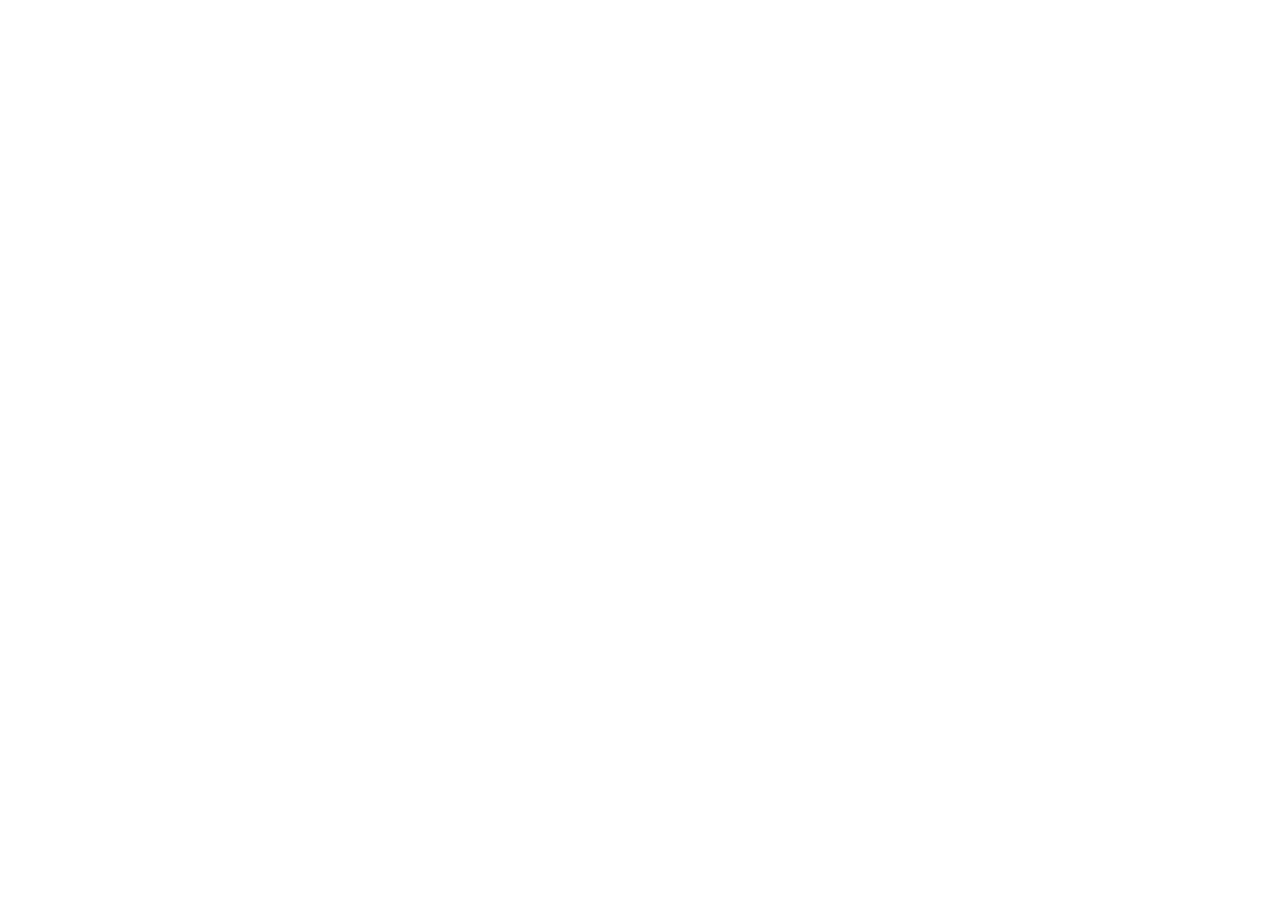
==== interests.html @ 5ede1282 "some more stuff but just the basics for now" ====
<!DOCTYPE html>
<html lang="en">
<head>
  <meta charset="UTF-8" />
  <meta name="viewport" content="width=device-width, initial-scale=1.0" />
  <title>Document</title>
</head>
<body>
  
</body>
</html>
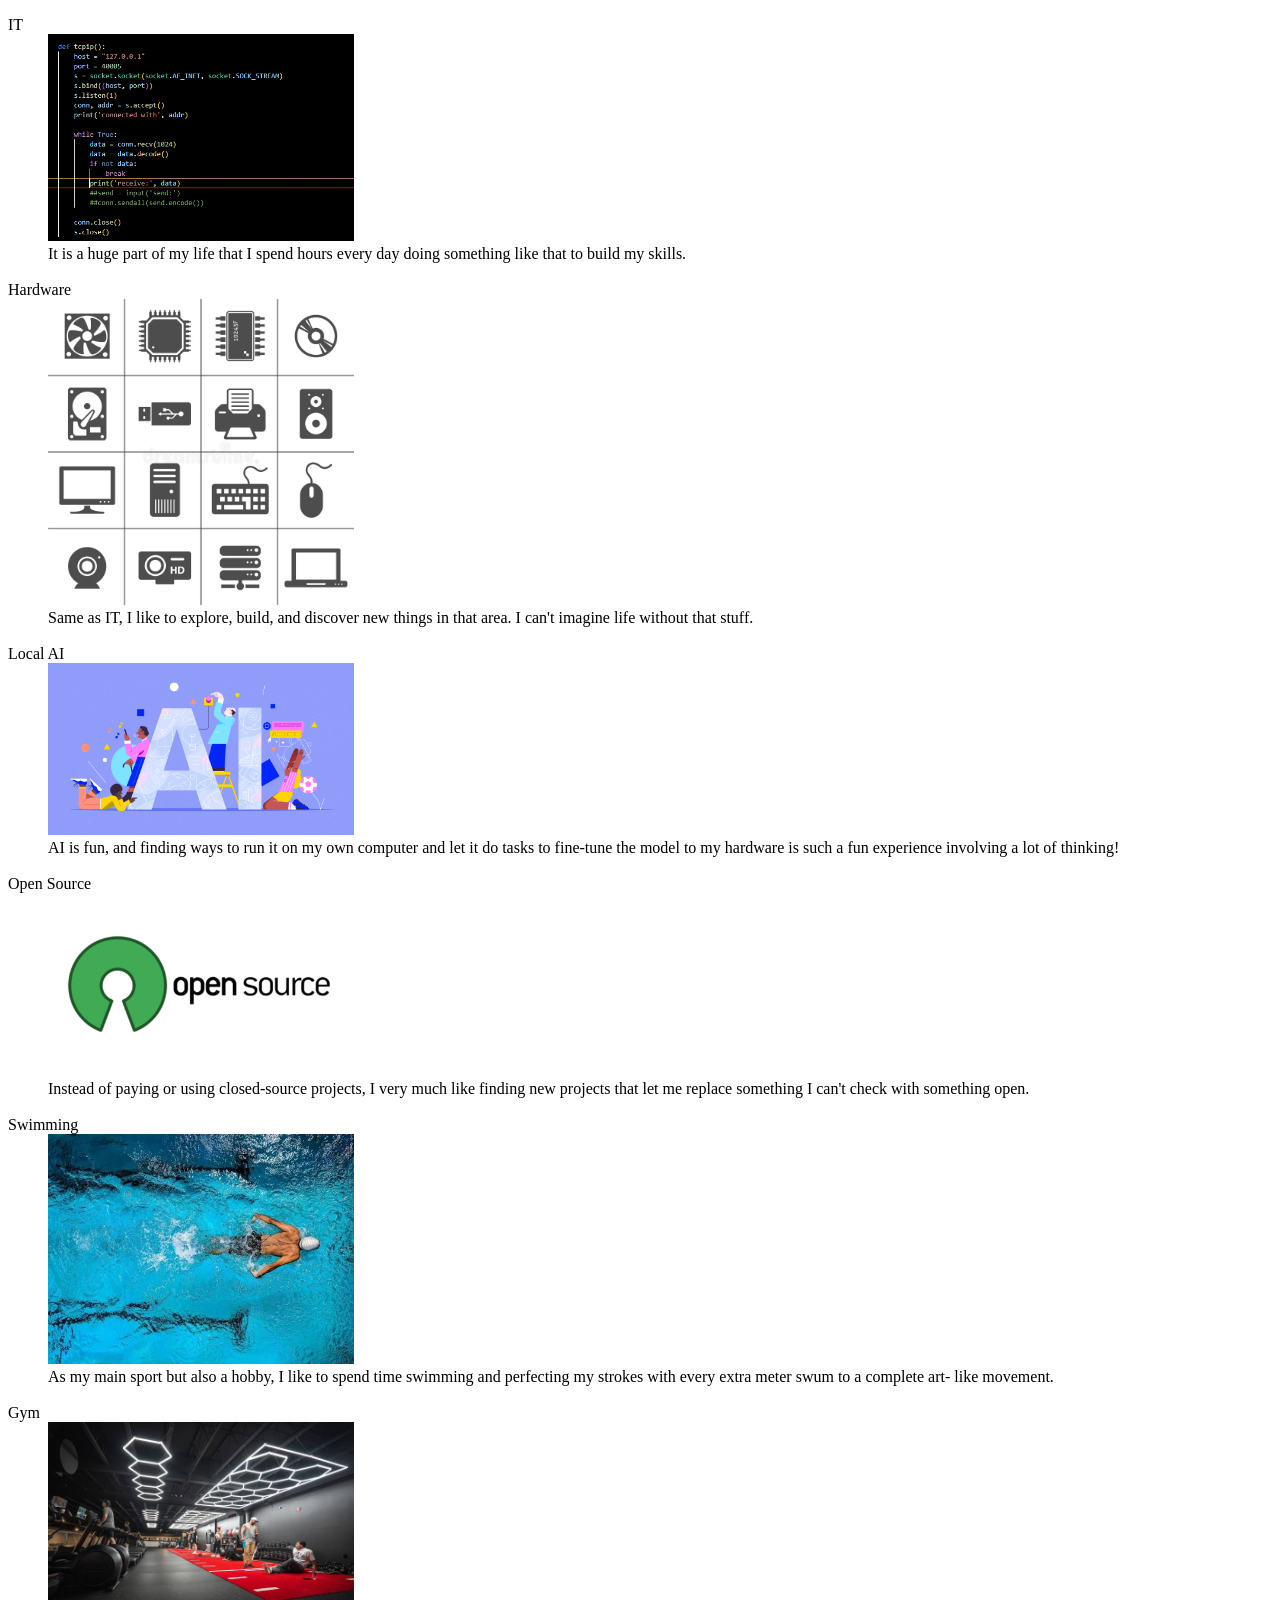
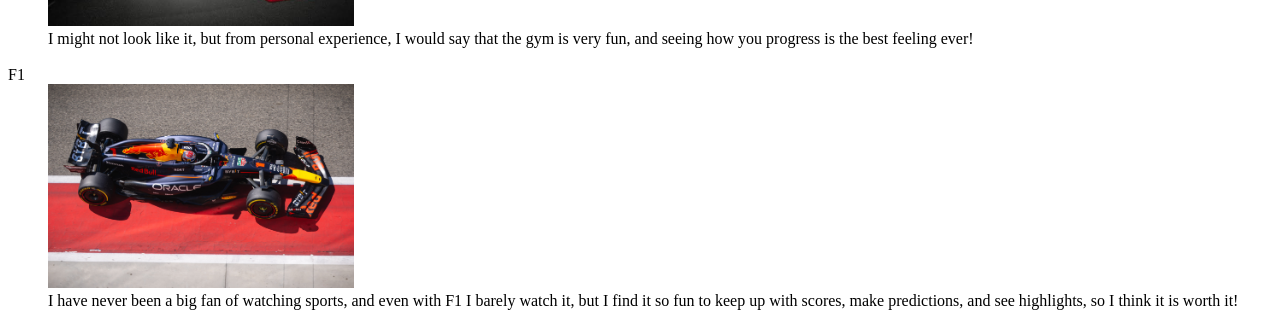
==== commit 6cf56e7b: "committime!!! a lot of images and the base for intersts and a lot for index" ====
--- a/interests.html
+++ b/interests.html
@@ -1,11 +1,95 @@
-<!DOCTYPE html>
+<!doctype html>
 <html lang="en">
-<head>
-  <meta charset="UTF-8" />
-  <meta name="viewport" content="width=device-width, initial-scale=1.0" />
-  <title>Document</title>
-</head>
-<body>
-  
-</body>
+  <head>
+    <meta charset="UTF-8" />
+    <meta name="viewport" content="width=device-width, initial-scale=1.0" />
+    <title>Interests</title>
+  </head>
+  <body>
+    <!-- header will be here -->
+    <main>
+      <dl>
+        <dt>IT</dt>
+        <dd>
+          <img
+            src="./img/it-img.png"
+            alt="a simple code in a usual IDE"
+            style="width: 25%" />
+          <br />
+          It is a huge part of my life that I spend hours every day doing
+          something like that to build my skills.
+        </dd>
+        <br />
+        <dt>Hardware</dt>
+        <dd>
+          <img
+            src="./img/computer-hardware.webp"
+            alt="a lot of hardware items"
+            style="width: 25%" />
+          <br />
+          Same as IT, I like to explore, build, and discover new things in that
+          area. I can't imagine life without that stuff.
+        </dd>
+        <br />
+
+        <dt>Local AI</dt>
+        <dd>
+          <img
+            src="./img/ai-poster.png"
+            alt="An AI poster that has AI capitalized on a purple background and a lot of smaller attributes on the sides including a person."
+            style="width: 25%" />
+          <br />
+          AI is fun, and finding ways to run it on my own computer and let it do
+          tasks to fine-tune the model to my hardware is such a fun experience
+          involving a lot of thinking!
+        </dd>
+        <br />
+        <dt>Open Source</dt>
+        <dd>
+          <img src="./img/opensourece-img.png" alt="" style="width: 25%" />
+          <br />
+          Instead of paying or using closed-source projects, I very much like
+          finding new projects that let me replace something I can't check with
+          something open.
+        </dd>
+        <br />
+        <dt>Swimming</dt>
+        <dd>
+          <img
+            src="./img/swimming.jpg"
+            alt="a person in a white swimming cap swimming butterfly."
+            style="width: 25%" />
+          <br />
+          As my main sport but also a hobby, I like to spend time swimming and
+          perfecting my strokes with every extra meter swum to a complete art-
+          like movement.
+        </dd>
+        <br />
+        <dt>Gym</dt>
+        <dd>
+          <img
+            src="./img/gym-picture.jpg"
+            alt="A picture of a gym with some red carpet, mostly black all around, and hexagon-shaped lamps"
+            style="width: 25%" />
+          <br />
+          I might not look like it, but from personal experience, I would say
+          that the gym is very fun, and seeing how you progress is the best feeling
+          ever!
+        </dd>
+        <br />
+        <dt>F1</dt>
+        <dd>
+          <img
+            src="./img/F1-car.jpg"
+            alt="Red Bull Formula One car dark blue color and a lot of advertisements all over it."
+            style="width: 25%" />
+          <br />
+          I have never been a big fan of watching sports, and even with F1 I
+          barely watch it, but I find it so fun to keep up with scores, make
+          predictions, and see highlights, so I think it is worth it!
+        </dd>
+      </dl>
+    </main>
+    <!-- footer will be here -->
+  </body>
 </html>
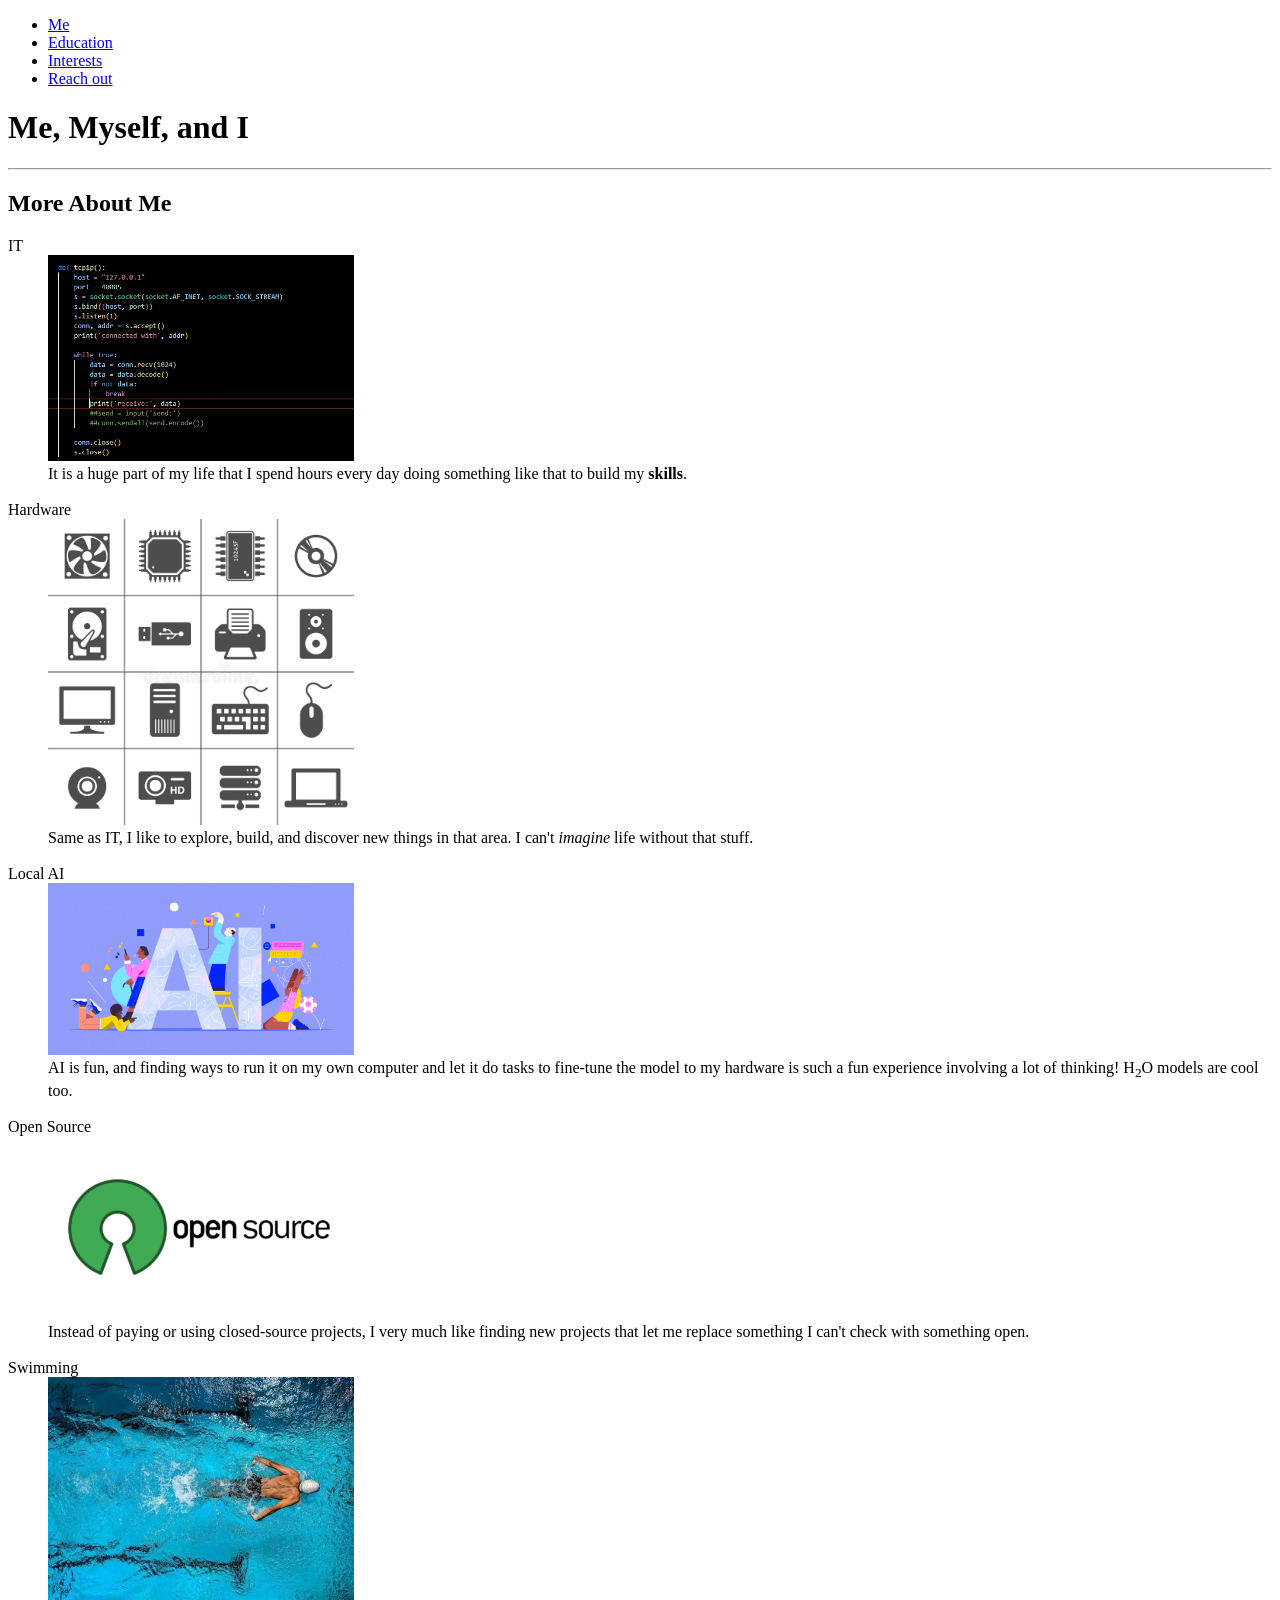
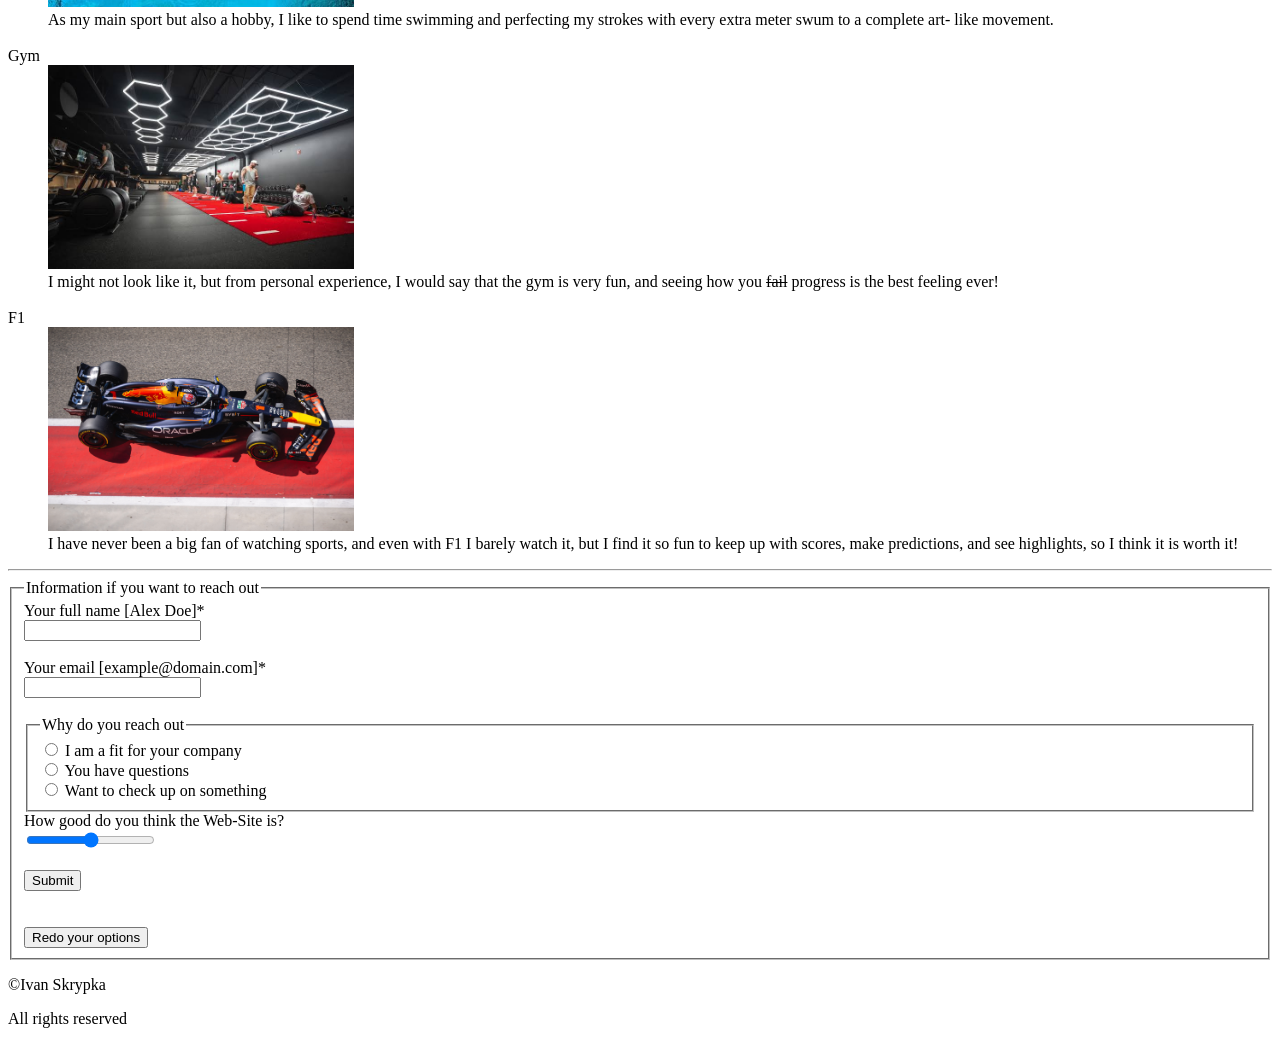
==== commit b43f261d: "all done!" ====
--- a/interests.html
+++ b/interests.html
@@ -3,21 +3,45 @@
   <head>
     <meta charset="UTF-8" />
     <meta name="viewport" content="width=device-width, initial-scale=1.0" />
-    <title>Interests</title>
+    <title>INTERESTS</title>
   </head>
   <body>
-    <!-- header will be here -->
+    <!-- Header containing navigation, main title, and a divider for the interests page -->
+    <header>
+      <nav>
+        <ul>
+          <li>
+            <a href="./index.html#home-section">Me</a>
+          </li>
+          <li>
+            <a href="./index.html#edu">Education</a>
+          </li>
+          <li>
+            <a href="./interests.html">Interests</a>
+          </li>
+          <li>
+            <a href="./index.html#reach-out">Reach out</a>
+          </li>
+        </ul>
+      </nav>
+      <h1>Me, Myself, and I</h1>
+      <hr />
+    </header>
+
+    <!-- Main content container holding the description list of interests -->
     <main>
+      <h2>More About Me</h2>
       <dl>
         <dt>IT</dt>
         <dd>
           <img
             src="./img/it-img.png"
-            alt="a simple code in a usual IDE"
-            style="width: 25%" />
+            alt="a simple code in a visual IDE"
+            style="width: 25%"
+          />
           <br />
           It is a huge part of my life that I spend hours every day doing
-          something like that to build my skills.
+          something like that to build my <b>skills</b>.
         </dd>
         <br />
         <dt>Hardware</dt>
@@ -25,10 +49,11 @@
           <img
             src="./img/computer-hardware.webp"
             alt="a lot of hardware items"
-            style="width: 25%" />
+            style="width: 25%"
+          />
           <br />
           Same as IT, I like to explore, build, and discover new things in that
-          area. I can't imagine life without that stuff.
+          area. I can't <i>imagine</i> life without that stuff.
         </dd>
         <br />
 
@@ -37,16 +62,21 @@
           <img
             src="./img/ai-poster.png"
             alt="An AI poster that has AI capitalized on a purple background and a lot of smaller attributes on the sides including a person."
-            style="width: 25%" />
+            style="width: 25%"
+          />
           <br />
           AI is fun, and finding ways to run it on my own computer and let it do
           tasks to fine-tune the model to my hardware is such a fun experience
-          involving a lot of thinking!
+          involving a lot of thinking! H<sub>2</sub>O models are cool too.
         </dd>
         <br />
         <dt>Open Source</dt>
         <dd>
-          <img src="./img/opensourece-img.png" alt="" style="width: 25%" />
+          <img
+            src="./img/opensourece-img.png"
+            alt="Open source logo"
+            style="width: 25%"
+          />
           <br />
           Instead of paying or using closed-source projects, I very much like
           finding new projects that let me replace something I can't check with
@@ -58,7 +88,8 @@
           <img
             src="./img/swimming.jpg"
             alt="a person in a white swimming cap swimming butterfly."
-            style="width: 25%" />
+            style="width: 25%"
+          />
           <br />
           As my main sport but also a hobby, I like to spend time swimming and
           perfecting my strokes with every extra meter swum to a complete art-
@@ -70,11 +101,12 @@
           <img
             src="./img/gym-picture.jpg"
             alt="A picture of a gym with some red carpet, mostly black all around, and hexagon-shaped lamps"
-            style="width: 25%" />
+            style="width: 25%"
+          />
           <br />
           I might not look like it, but from personal experience, I would say
-          that the gym is very fun, and seeing how you progress is the best feeling
-          ever!
+          that the gym is very fun, and seeing how you
+          <strike>fail</strike> progress is the best feeling ever!
         </dd>
         <br />
         <dt>F1</dt>
@@ -82,7 +114,8 @@
           <img
             src="./img/F1-car.jpg"
             alt="Red Bull Formula One car dark blue color and a lot of advertisements all over it."
-            style="width: 25%" />
+            style="width: 25%"
+          />
           <br />
           I have never been a big fan of watching sports, and even with F1 I
           barely watch it, but I find it so fun to keep up with scores, make
@@ -90,6 +123,79 @@
         </dd>
       </dl>
     </main>
-    <!-- footer will be here -->
+
+    <!-- Footer containing a form, copyright information, and closing remarks -->
+    <footer id="reach-out">
+      <hr />
+      <!-- Form element to wrap all input controls -->
+      <form method="get">
+        <!-- Fieldset element to group related form fields -->
+        <fieldset>
+          <!-- Legend element providing a caption for the fieldset -->
+          <legend>Information if you want to reach out</legend>
+
+          <!-- Label element describing the full name text input -->
+          <label for="full-name">Your full name [Alex Doe]*</label>
+          <br />
+          <!-- Input element for entering plain text -->
+          <input type="text" id="full-name" name="full-name" required />
+          <br />
+          <br />
+
+          <!-- Label element describing the email text input -->
+          <label for="email">Your email [example@domain.com]*</label>
+          <br />
+          <!-- Input element for entering email address -->
+          <input type="email" id="email" name="email" required />
+          <br />
+          <br />
+
+          <!-- Nested fieldset element to group radio button options for the reason of contact -->
+          <fieldset>
+            <legend>Why do you reach out</legend>
+            <!-- Input element for selecting a single option via radio button -->
+            <input
+              type="radio"
+              name="why-options"
+              id="why-reachout-1"
+              value="a fit for company"
+            />
+            <label for="why-reachout-1">I am a fit for your company</label>
+            <br />
+            <input
+              type="radio"
+              name="why-options"
+              id="why-reachout-2"
+              value="questions"
+            />
+            <label for="why-reachout-2">You have questions</label>
+            <br />
+            <input
+              type="radio"
+              name="why-options"
+              id="why-reachout-3"
+              value="check ups"
+            />
+            <label for="why-reachout-3">Want to check up on something</label>
+          </fieldset>
+
+          <!-- Label element describing the range slider -->
+          <label for="text-area">How good do you think the Web-Site is?</label>
+          <br />
+          <!-- Input element with range type for selecting a value on a slider -->
+          <input id="text-area" type="range"  name="range-react"/>
+          <br />
+          <br />
+
+          <!-- Button element to submit form data -->
+          <button type="submit">Submit</button>
+          <br /><br /><br />
+          <!-- Button element to reset form inputs -->
+          <button type="reset">Redo your options</button>
+        </fieldset>
+      </form>
+      <p>©Ivan Skrypka</p>
+      <p>All rights reserved</p>
+    </footer>
   </body>
 </html>
